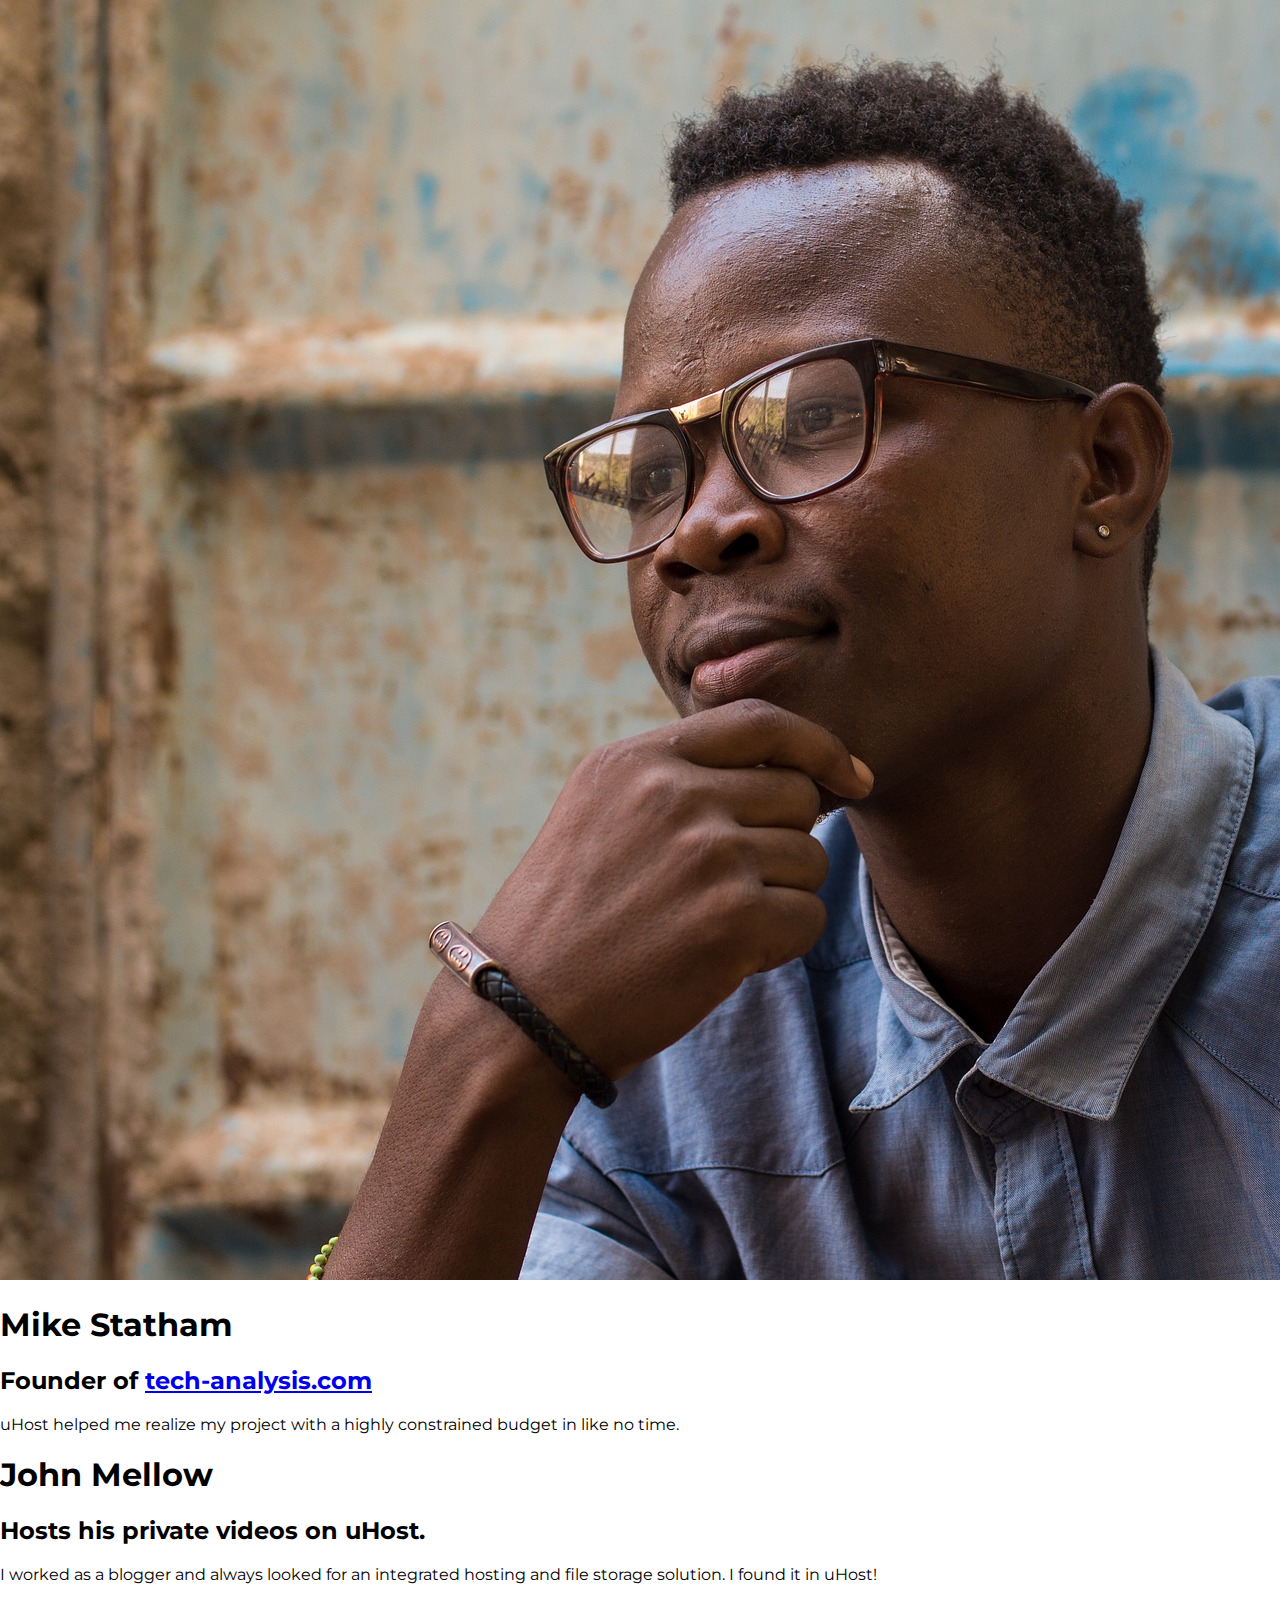
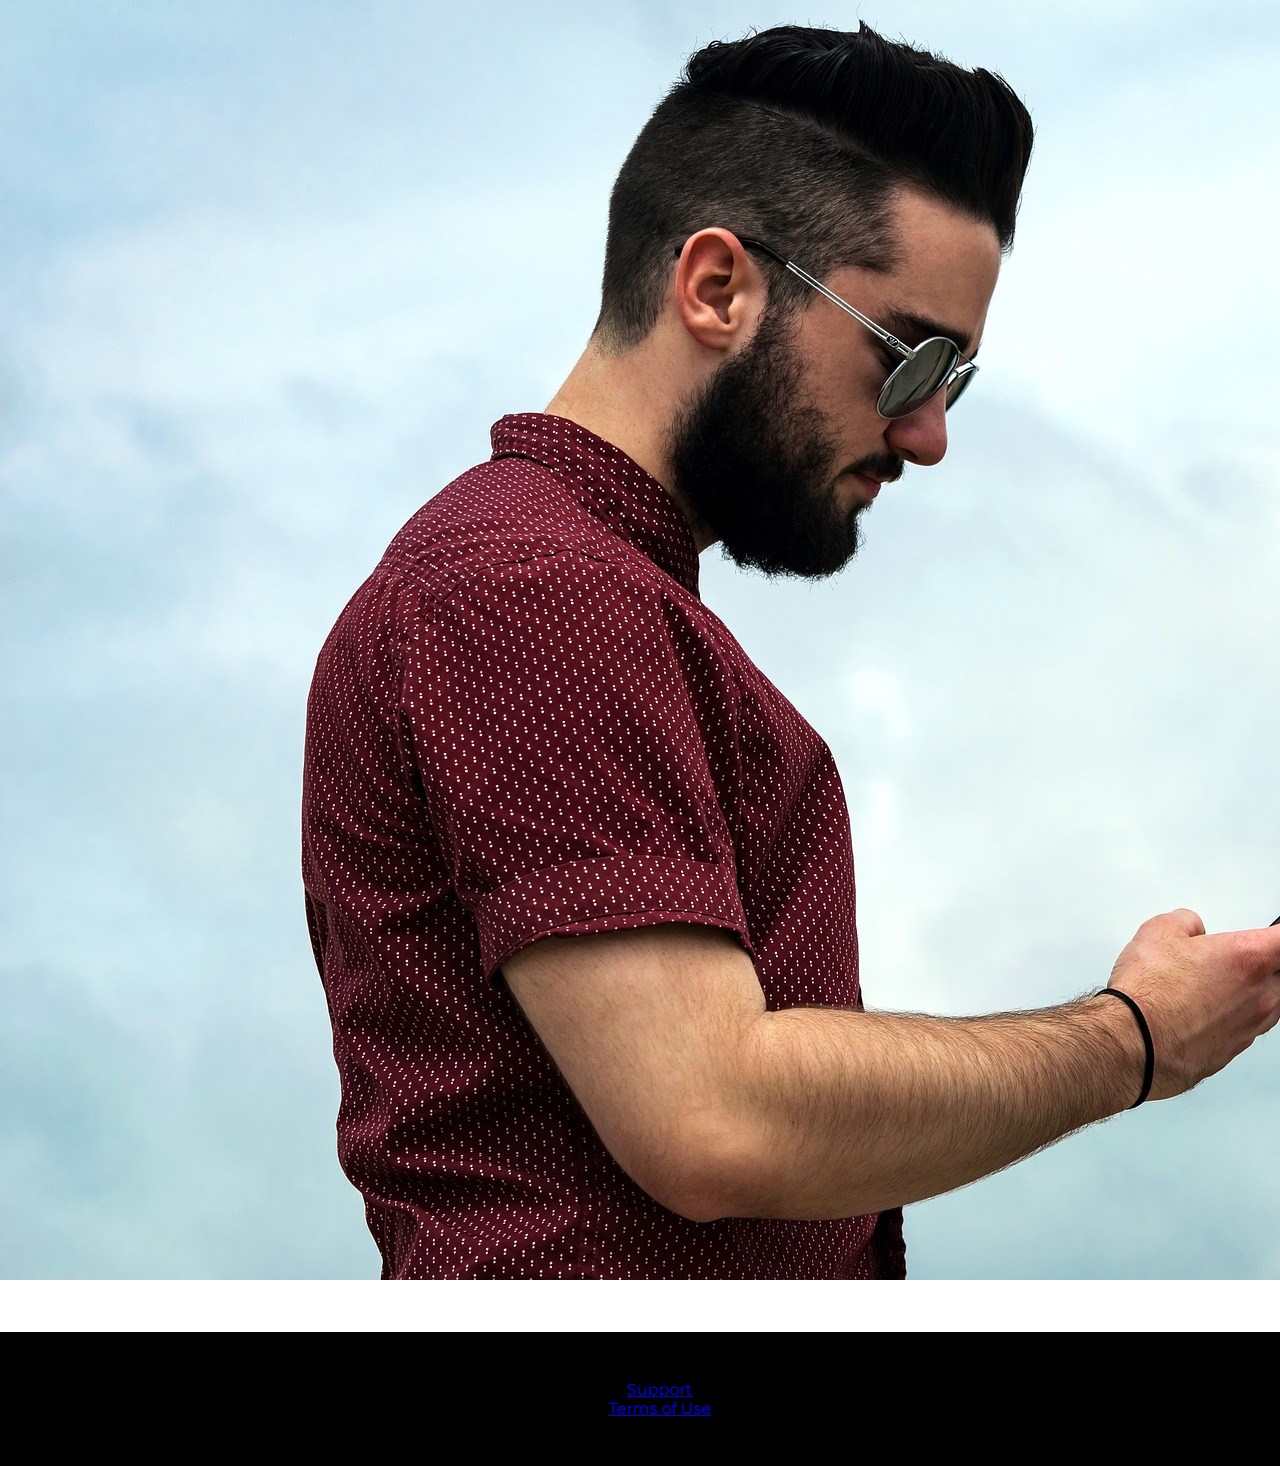
==== customers/index.html @ db06453f "feat: add new customer page" ====
<!DOCTYPE html>
<html lang="en">

<head>
  <meta charset="UTF-8">
  <meta name="viewport" content="width=device-width, initial-scale=1.0">
  <meta http-equiv="X-UA-Compatible" content="ie=edge">
  <title>uHost Customers</title>
  <link rel="shortcut icon" href="../favicon.png">
  <link href="https://fonts.googleapis.com/css?family=Anton|Montserrat:400,700" rel="stylesheet">
  <link rel="stylesheet" href="../shared.css">
  <link rel="stylesheet" href="customers.css">
</head>

<body>

  <main>
    <div>
      <div class="testimonial" id="customer-1">
        <div class="testimonial__image-container">
          <img src="../images/customer-1.jpg" alt="Mike Statham - Customer" class="testimonial__image">
        </div>
        <div class="testimonial__info">
          <h1 class="testimonial__name">Mike Statham</h1>
          <h2 class="testimonial__subtitle">Founder of
            <a href="tech-analysis.com">tech-analysis.com</a>
          </h2>
          <p class="testimonial__text">uHost helped me realize my project with a highly constrained budget in like no
            time.</p>
        </div>
      </div>
      <div class="testimonial" id="customer-2">

        <div class="testimonial__info">
          <h1 class="testimonial__name">John Mellow</h1>
          <h2 class="testimonial__subtitle">Hosts his private videos on uHost.
          </h2>
          <p class="testimonial__text">I worked as a blogger and always looked for an integrated hosting and file
            storage solution. I found
            it in uHost!
          </p>
        </div>
        <div class="testimonial__image-container">
          <img src="../images/customer-2.jpg" alt="John Mellow - Customer" class="testimonial__image">
        </div>
      </div>
    </div>
  </main>
  <footer class="main-footer">
    <nav>
      <ul>
        <li>
          <a href="#">Support</a>
        </li>
        <li>
          <a href="#">Terms of Use</a>
        </li>
      </ul>
    </nav>
  </footer>
</body>

</html>
---- shared.css ----
* {
  box-sizing: border-box;
}

body {
  font-family: 'Montserrat', sans-serif;
  margin: 0;
}




/* Header */


.main-header {
  position: fixed;
  width: 100%;
  background: #2ddf5c;
  padding: 8px 16px;
  z-index: 1; 
}

.main-header__brand {
  font-weight: bold;
  color: #0e4f4f;
  text-decoration: none;
  font-size: 22px;
}

.main-header>div {
  display: inline-block;
  vertical-align: middle;
}

.main-nav {
  display: inline-block;
  text-align: right;
  width: calc(100% - 74px);
  vertical-align: middle;
}

.main-nav__items {
  margin: 0;
  padding: 0;
  list-style: none;

}

.main-nav__item {
  display: inline-block;
  margin: 0 16px;

}

.main-nav__item a {
  color: #0e4f4f;
  text-decoration: none;
  font-weight: bold;
  padding: 3px 0;
}

.main-nav__item a:hover,
.main-nav__item a:active {
  color: white;
  border-bottom: 3px solid #fff;
}

.main-nav__item--cta a {
  color: white;
  background: #ff1b68;
  padding: 6px 16px;
  border-radius: 10px;
}

.main-nav__item--cta a:hover,
.main-nav__item--cta a:active {
  color: #ff1b68;
  background: #fff;
  border: none;
}

/* buttons */

.button {
  background: #0e4f1f;
  color: white;
  font: inherit;
  border: 1.5px solid #0e4f1f;
  padding: 8px;
  border-radius: 8px;
  font-weight: bold;
  cursor: pointer;
}

.button:hover,
.button:active {
  background: white;
  color: #0e4f1f;
}

.button:focus {
  outline: none;
}


/* FOOTER */
.main-footer {
  background: black;
  text-align: center;
  margin-top: 48px;
  padding: 32px;

}

.main-footer__links {
  list-style: none;
  margin: 0;
  padding: 0;
  text-align: center;
}

.main-footer__link {
  display: inline-block;
  margin: 0 16px;
}

.main-footer__link a {
  color: white;
  text-decoration: none;
}

.main-footer__link a:hover,
.main-footer__link a:active {
  color: #ccc;

}
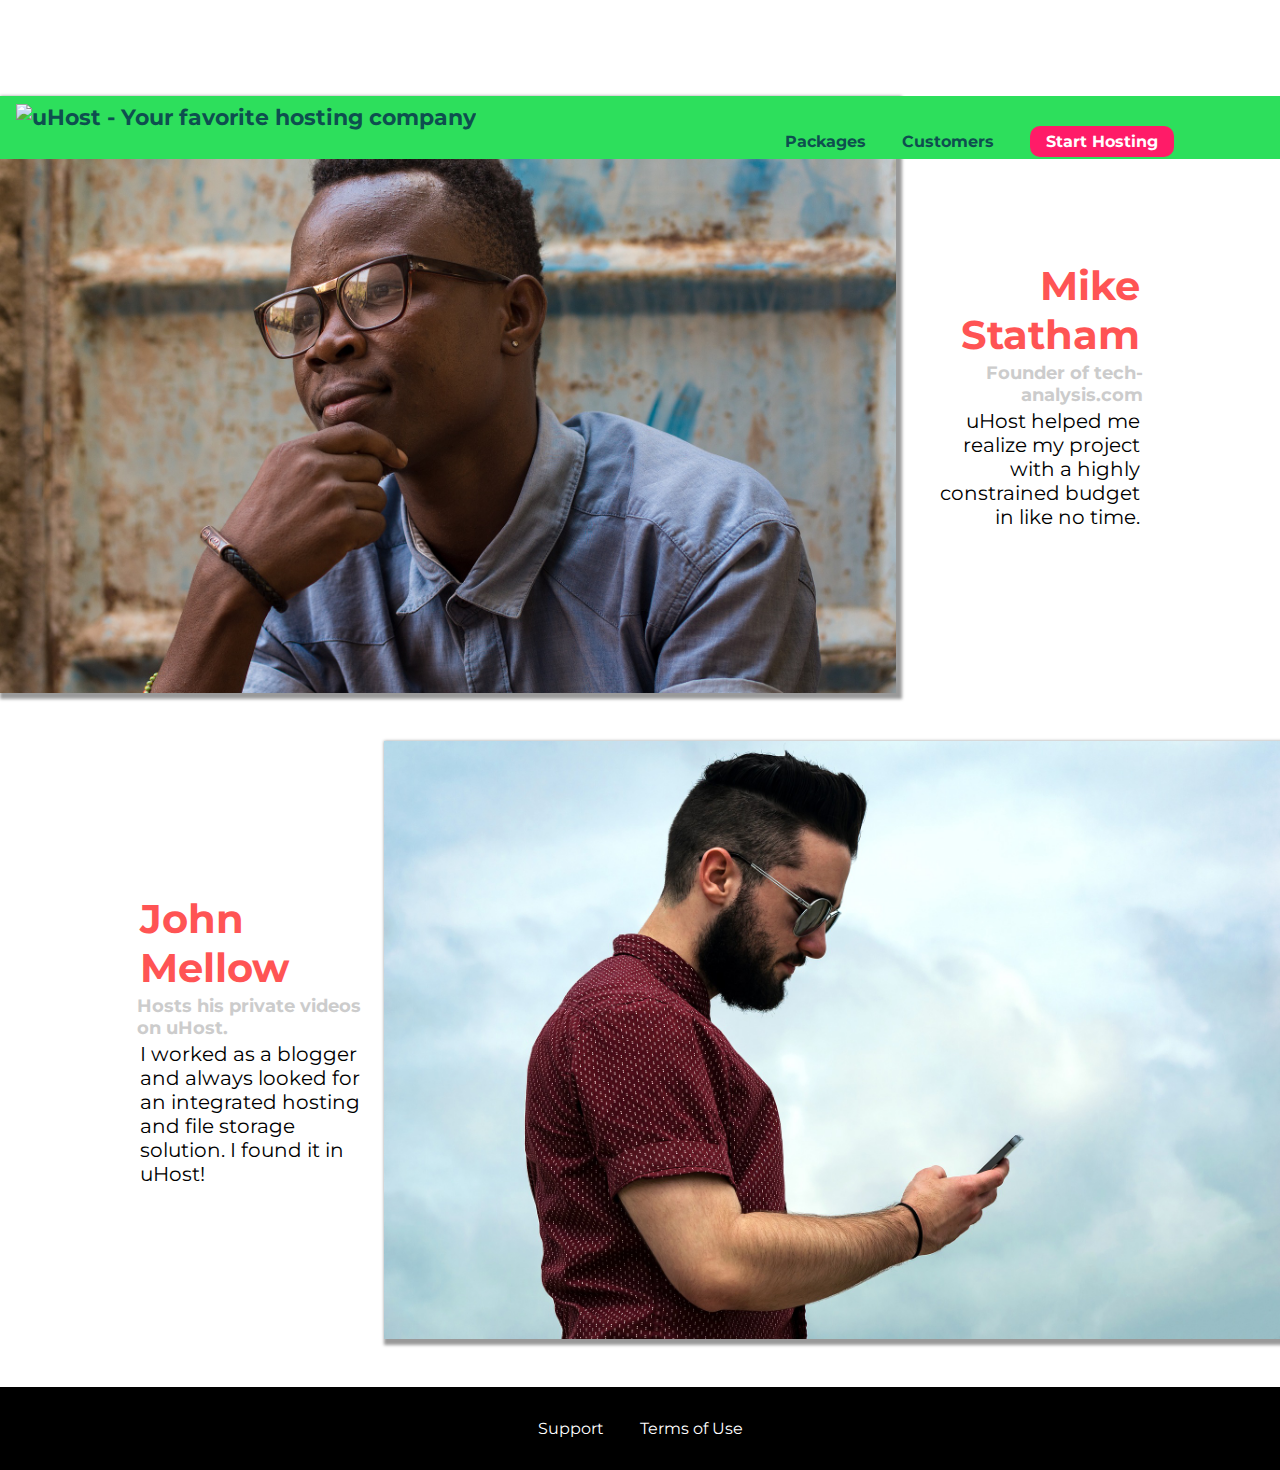
==== commit d414c652: "fix: add grayscale filter to customers background" ====
--- a/customers/index.html
+++ b/customers/index.html
@@ -13,6 +13,29 @@
 </head>
 
 <body>
+
+  <!-- NAV -->
+  <header class="main-header">
+    <div>
+      <a href="../index.html" class="main-header__brand">
+    <img src="../images/uhost-icon.png" alt="uHost - Your favorite hosting company">
+      </a>
+    </div>
+    <nav class="main-nav">
+      <ul class="main-nav__items">
+        <li class="main-nav__item">
+          <a href="../packages/index.html">Packages</a>
+        </li>
+        <li class="main-nav__item">
+          <a href="index.html">Customers</a>
+        </li>
+        <li class="main-nav__item main-nav__item--cta">
+          <a href="../start-hosting/index.html">Start Hosting</a>
+        </li>
+      </ul>
+    </nav>
+
+  </header>
 
   <main>
     <div>
@@ -48,11 +71,11 @@
   </main>
   <footer class="main-footer">
     <nav>
-      <ul>
-        <li>
+      <ul class="main-footer__links">
+        <li class="main-footer__link">
           <a href="#">Support</a>
         </li>
-        <li>
+        <li class="main-footer__link">
           <a href="#">Terms of Use</a>
         </li>
       </ul>
--- a/customers/customers.css
+++ b/customers/customers.css
@@ -0,0 +1,69 @@
+
+
+.testimonial {
+  font-size: 20px;
+  margin: 48px 0;
+}
+
+.testimonial__list {
+  width: 80%;
+  margin: auto;
+}
+
+.testimonial:first-of-type {
+  margin-top: 96px;
+
+}
+
+.testimonial__image-container{
+width: 70%;
+display: inline-block;
+vertical-align: middle;
+box-shadow: 3px 3px 3px 3px rgba(0,0,0,0.4);
+}
+
+.testimonial__image{
+width: 100%;
+vertical-align: bottom;
+}
+
+.testimonial__info {
+  text-align: right;
+  padding: 14px;
+  display: inline-block;
+  vertical-align: middle;
+  width: 20%;
+}
+
+#customer-2.testimonial {
+  text-align: right;
+}
+
+#customer-2 .testimonial__info {
+  text-align: left;
+}
+
+.testimonial__name {
+  margin: 3px;
+  color: #ff5454;
+}
+
+.testimonial__subtitle {
+  margin: 0;
+  font-size: 18px;
+  color: #ccc;
+}
+
+.testimonial__subtitle a {
+  color: inherit;
+  text-decoration: none;
+}
+
+.testimonial__subtitle a:hover,
+.testimonial__subtitle a:active {
+  color: #7a7a7a;
+}
+
+.testimonial__text {
+  margin: 3px;
+}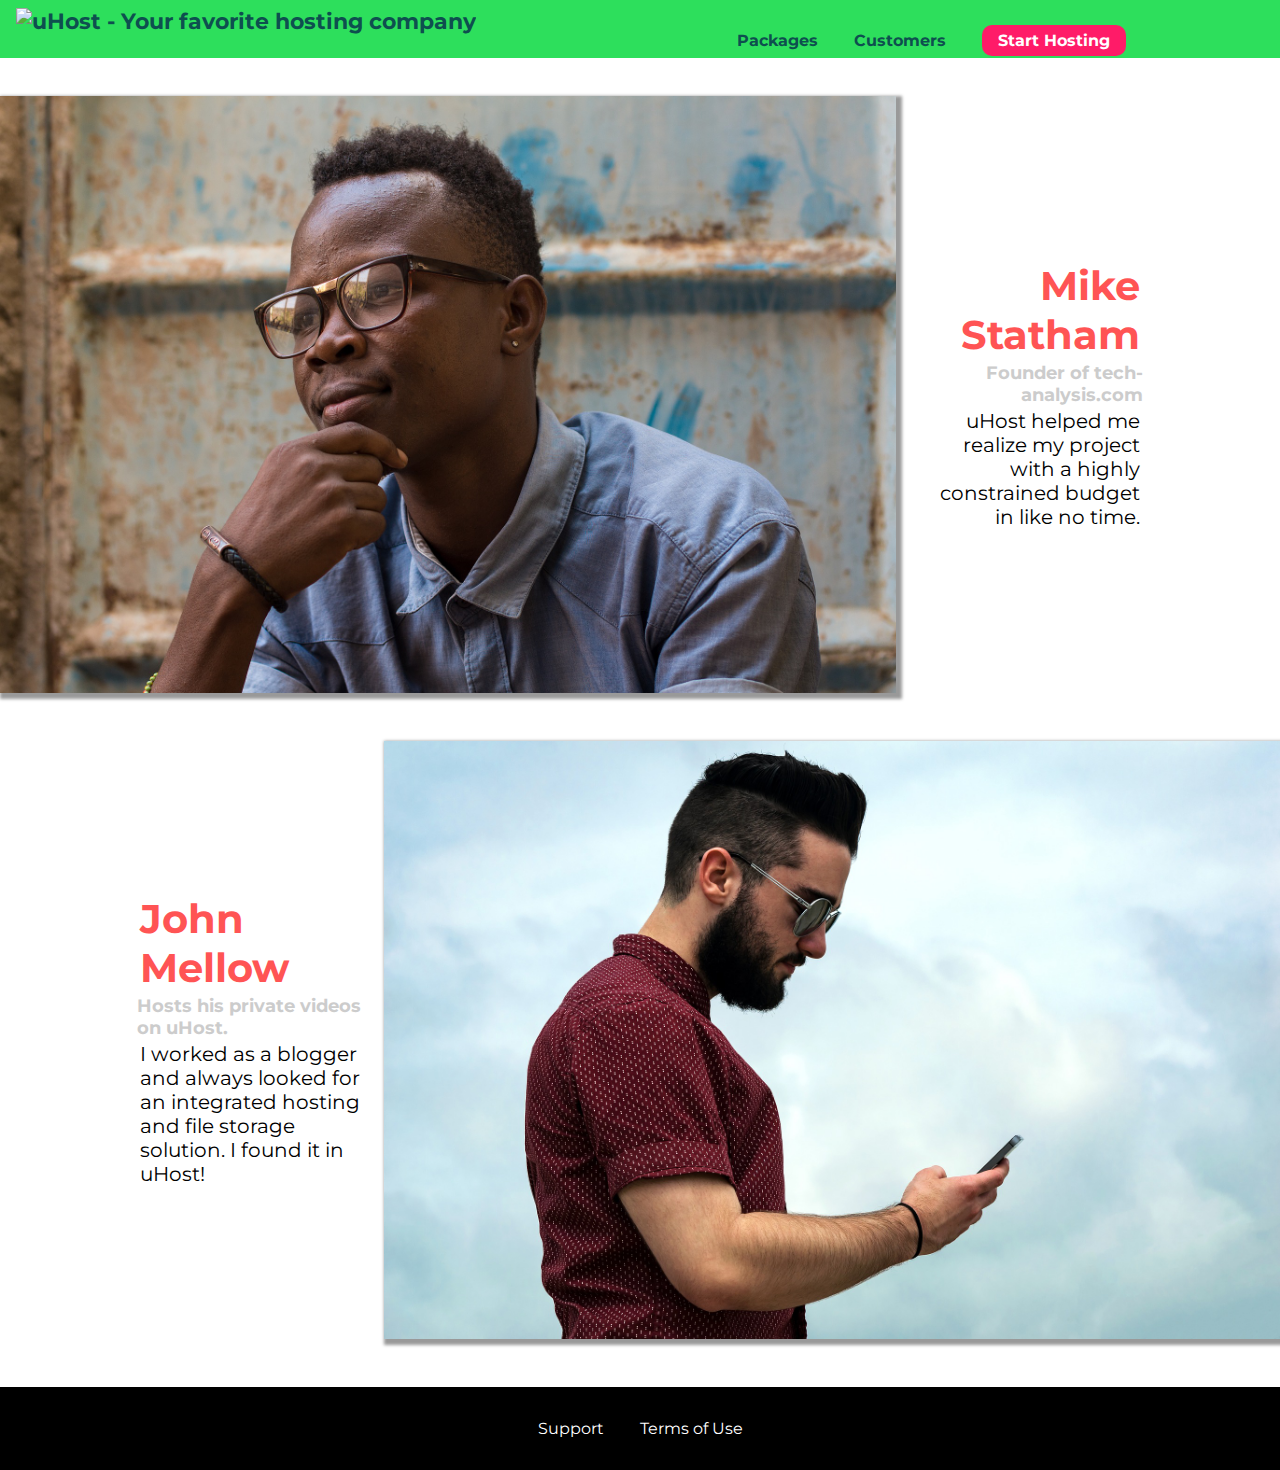
==== commit 748126c3: "feat: add mobile nav to package and customer page" ====
--- a/customers/index.html
+++ b/customers/index.html
@@ -13,12 +13,11 @@
 </head>
 
 <body>
-
   <!-- NAV -->
   <header class="main-header">
     <div>
       <a href="../index.html" class="main-header__brand">
-    <img src="../images/uhost-icon.png" alt="uHost - Your favorite hosting company">
+        <img src="../images/uhost-icon.png" alt="uHost - Your favorite hosting company">
       </a>
     </div>
     <nav class="main-nav">
@@ -36,6 +35,21 @@
     </nav>
 
   </header>
+
+<nav class="mobile-nav">
+  <ul class="mobile-nav__items">
+    <li class="mobile-nav__item">
+      <a href="packages/index.html">Packages</a>
+    </li>
+    <li class="mobile-nav__item">
+      <a href="customers/index.html">Customers</a>
+    </li>
+    <li class="mobile-nav__item mobile-nav__item--cta">
+      <a href="start-hosting/index.html">Start Hosting</a>
+    </li>
+  </ul>
+</nav>
+
 
   <main>
     <div>
--- a/shared.css
+++ b/shared.css
@@ -1,14 +1,25 @@
 * {
   box-sizing: border-box;
 }
+
 
 body {
   font-family: 'Montserrat', sans-serif;
   margin: 0;
-}
-
-
-
+  
+}
+
+
+.backdrop {
+  position: fixed;
+  display: none;
+  top: 0;
+  left: 0;
+  z-index: 100;
+  width: 100vw;
+  height: 100vh;
+  background: rgba(0,0,0,0.5);
+}
 
 /* Header */
 
@@ -18,7 +29,9 @@
   width: 100%;
   background: #2ddf5c;
   padding: 8px 16px;
-  z-index: 1; 
+  z-index: 1;
+  top: 0;
+  left: 0;
 }
 
 .main-header__brand {
@@ -26,6 +39,14 @@
   color: #0e4f4f;
   text-decoration: none;
   font-size: 22px;
+  height: 22px;
+  display: inline-block;
+  vertical-align: middle;
+}
+
+
+.main-header__brand img {
+  height: 100%;
 }
 
 .main-header>div {
@@ -33,10 +54,33 @@
   vertical-align: middle;
 }
 
+.toggle-button {
+  width: 3rem;
+  background: transparent;
+  border: none;
+  cursor: pointer;
+  padding-top: 0;
+  padding-bottom: 0;
+  vertical-align: middle;
+}
+
+.toggle-button:focus {
+  outline: none;
+}
+
+.toggle-button__bar {
+  width: 100%;
+  height: 0.2rem;
+  background: black;
+  display: block;
+  margin: 0.6rem 0;
+}
+
+
 .main-nav {
   display: inline-block;
   text-align: right;
-  width: calc(100% - 74px);
+  width: calc(100% - 122px);
   vertical-align: middle;
 }
 
@@ -53,7 +97,8 @@
 
 }
 
-.main-nav__item a {
+.main-nav__item a,
+.mobile-nav__item a {
   color: #0e4f4f;
   text-decoration: none;
   font-weight: bold;
@@ -66,7 +111,8 @@
   border-bottom: 3px solid #fff;
 }
 
-.main-nav__item--cta a {
+.main-nav__item--cta a,
+ .mobile-nav__item--cta a{
   color: white;
   background: #ff1b68;
   padding: 6px 16px;
@@ -74,11 +120,46 @@
 }
 
 .main-nav__item--cta a:hover,
-.main-nav__item--cta a:active {
+.main-nav__item--cta a:active,
+.mobile-nav__item--cta a:hover,
+.mobile-nav__item--cta a:active {
   color: #ff1b68;
   background: #fff;
   border: none;
 }
+
+
+/* mobile nav */
+.mobile-nav {
+  display: none;
+  position: fixed;
+  z-index: 101;
+  top: 0;
+  left: 0;
+  background: white;
+  width: 80%;
+  height: 100vh;
+}
+
+.mobile-nav__items {
+  width: 90%;
+  height: 100%;
+  list-style: none;
+  margin: 10% auto;
+  padding: 0;
+  text-align: center;
+}
+
+.mobile-nav__item {
+  margin: 1rem 0;
+}
+
+.mobile-nav__item a {
+  font-size: 1.5rem;
+}
+
+
+
 
 /* buttons */
 
@@ -134,4 +215,9 @@
 .main-footer__link a:active {
   color: #ccc;
 
+}
+
+
+.open{
+  display: block !important ;
 }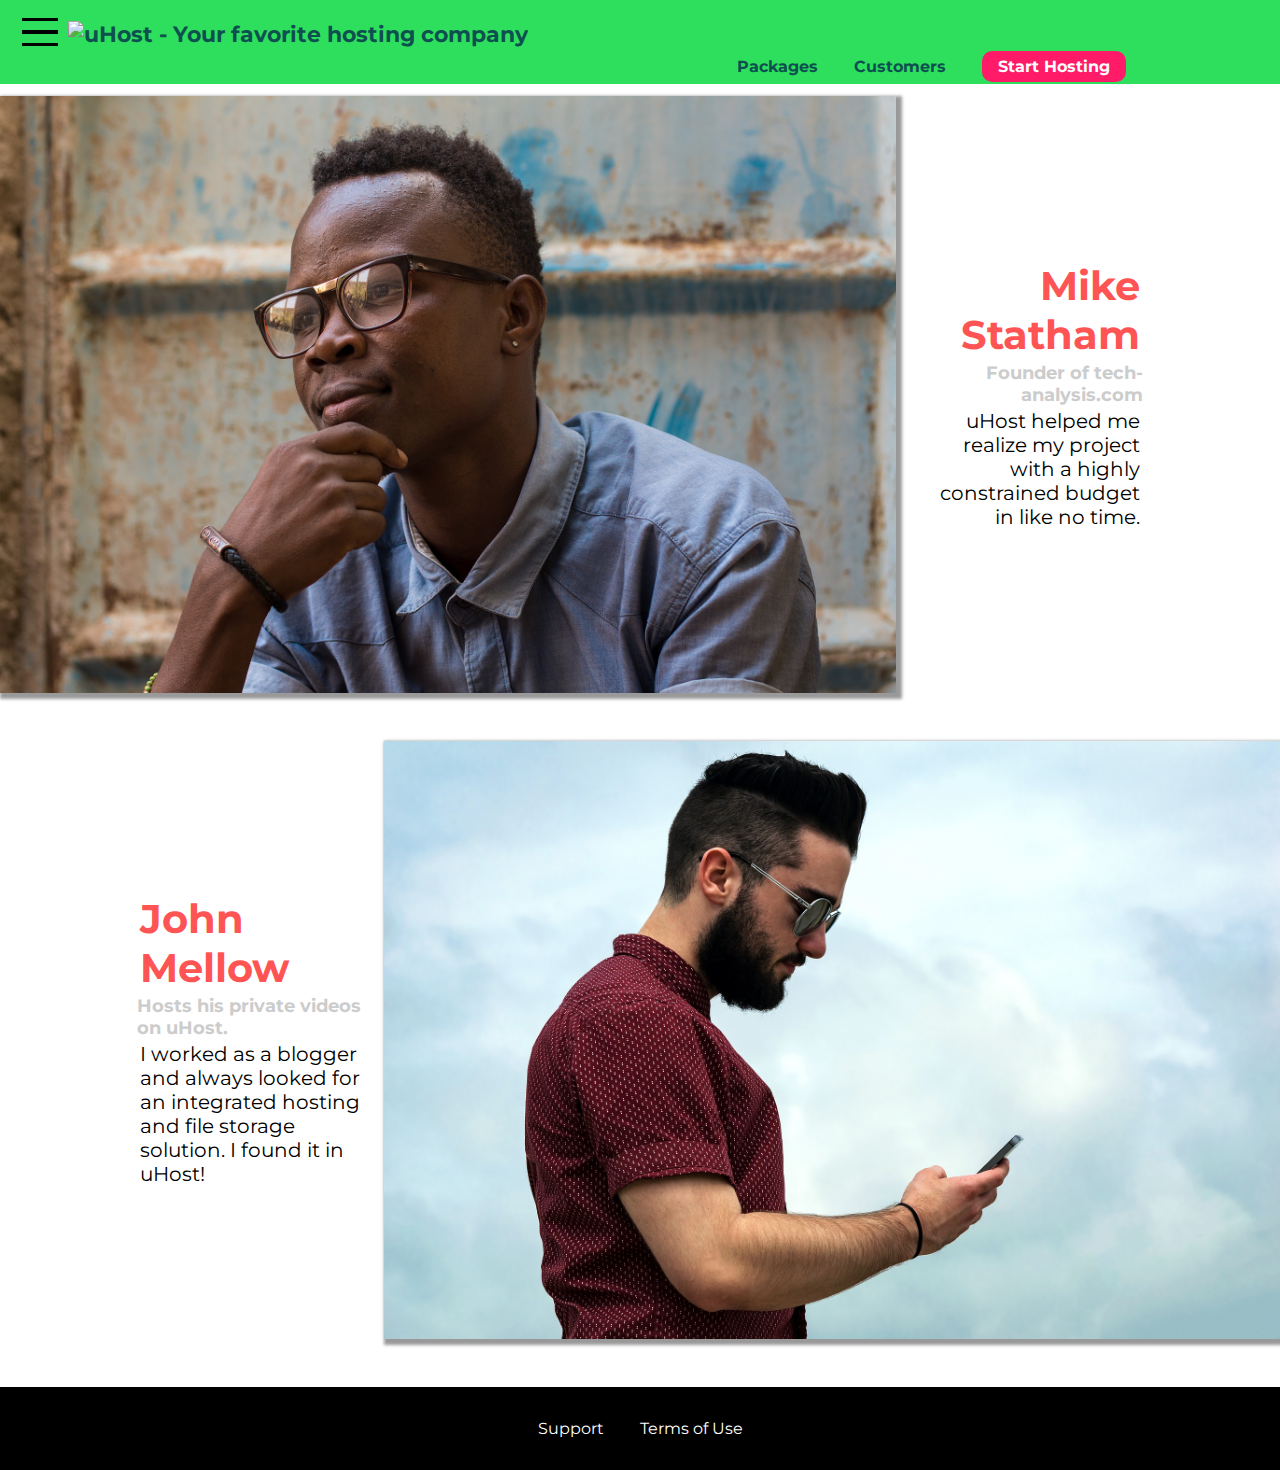
==== commit b199079c: "feat: add mobile menu to package and customer" ====
--- a/customers/index.html
+++ b/customers/index.html
@@ -16,6 +16,11 @@
   <!-- NAV -->
   <header class="main-header">
     <div>
+      <button class="toggle-button">
+        <span class="toggle-button__bar"></span>
+        <span class="toggle-button__bar"></span>
+        <span class="toggle-button__bar"></span>
+      </button>
       <a href="../index.html" class="main-header__brand">
         <img src="../images/uhost-icon.png" alt="uHost - Your favorite hosting company">
       </a>
@@ -39,13 +44,13 @@
 <nav class="mobile-nav">
   <ul class="mobile-nav__items">
     <li class="mobile-nav__item">
-      <a href="packages/index.html">Packages</a>
+      <a href="../packages/index.html">Packages</a>
     </li>
     <li class="mobile-nav__item">
       <a href="customers/index.html">Customers</a>
     </li>
     <li class="mobile-nav__item mobile-nav__item--cta">
-      <a href="start-hosting/index.html">Start Hosting</a>
+      <a href="../start-hosting/index.html">Start Hosting</a>
     </li>
   </ul>
 </nav>
